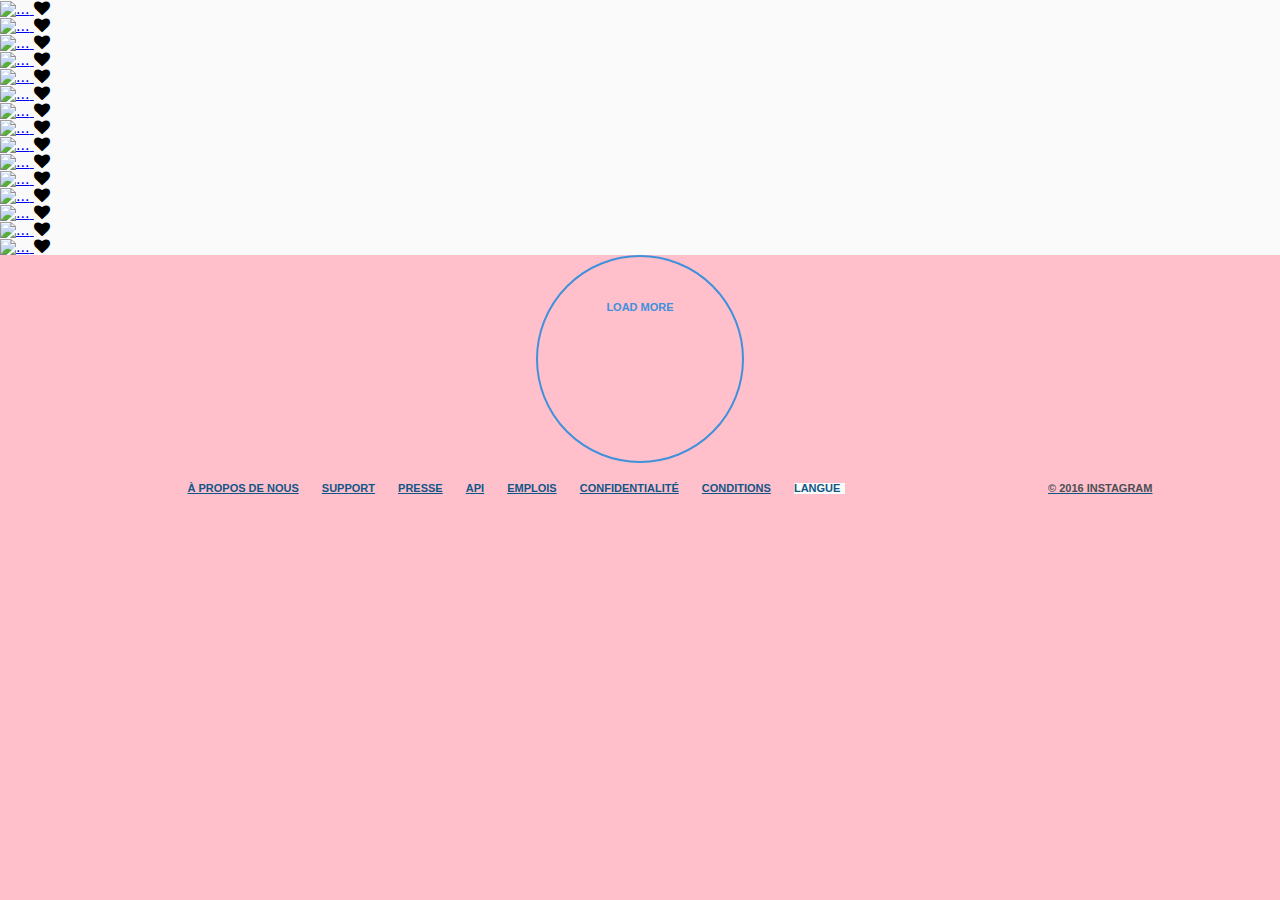
==== jehany.html @ 01a65a3f "ajout des fichiers HTML et CSS de Jehany et Jérémie" ====
<!DOCTYPE html>
<html>
<head>
	<title>SimplonGram</title>

	<meta charset="utf-8">
	<meta name="viewport" content="width=device-width, initial-scale=1">
	<link href="css/reset.css" rel='stylesheet' type='text/css'>
	<link href="css/normalize.css" rel='stylesheet' type='text/css'>
	<link href='https://fonts.googleapis.com/css?family=Source+Sans+Pro:400,700,300' rel='stylesheet' type='text/css'>
	<link rel="stylesheet" href="https://maxcdn.bootstrapcdn.com/bootstrap/3.3.6/css/bootstrap.min.css" 
	integrity="sha384-1q8mTJOASx8j1Au+a5WDVnPi2lkFfwwEAa8hDDdjZlpLegxhjVME1fgjWPGmkzs7" crossorigin="anonymous">
	<link rel="stylesheet" href="https://maxcdn.bootstrapcdn.com/font-awesome/4.5.0/css/font-awesome.min.css">
		
	<link href="css/jehany.css" rel='stylesheet' type='text/css'>
	<link href="style.css" rel='stylesheet' type='text/css'>

</head>

<body>

<div class="container"> 
	<div class="row">
		  <div class="col-xs-12 col-sm-12 col-md-4 col-lg-4">
			    <a href="#" class="thumbnail">
			     <img class="jkimg" src="/home/simplonco/SimplonGram/img/01.jpg" alt="...">
			      </a>
			      <i class="fa fa-heart"></i>
		  </div>
		   <div class="col-xs-12 col-sm-12 col-md-4 col-lg-4">

			       <a href="#" class="thumbnail">
			     <img class="jkimg" src="/home/simplonco/SimplonGram/img/02.jpg" alt="...">
			      </a>
			      <i class="fa fa-heart"></i>
		  </div>
		  <div class="col-xs-12 col-sm-12 col-md-4 col-lg-4">

			      <a href="#" class="thumbnail">
			       <img class="jkimg" src="/home/simplonco/SimplonGram/img/03.jpg" alt="...">
			      </a>
			      <i class="fa fa-heart"></i>
		  </div>
	</div>
</div>
<div class="row">
		  <div class="col-xs-12 col-sm-12 col-md-4 col-lg-4">
			    <a href="#" class="thumbnail">
			     <img class="jkimg" src="/home/simplonco/SimplonGram/img/04.jpg" alt="...">
			      </a>
			      <i class="fa fa-heart"></i>
		  </div>
		   <div class="col-xs-12 col-sm-12 col-md-4 col-lg-4">

			       <a href="#" class="thumbnail">
			     <img class="jkimg" src="/home/simplonco/SimplonGram/img/05.jpg" alt="...">
			      </a>
			      <i class="fa fa-heart"></i>
		  </div>
		  <div class="col-xs-12 col-sm-12 col-md-4 col-lg-4">

			      <a href="#" class="thumbnail">
			       <img class="jkimg" src="/home/simplonco/SimplonGram/img/06.jpg" alt="...">
			      </a>
			      <i class="fa fa-heart"></i>
		  </div>
	</div>
	<div class="row">
		  <div class="col-xs-12 col-sm-12 col-md-4 col-lg-4">
			    <a href="#" class="thumbnail">
			     <img class="jkimg" src="/home/simplonco/SimplonGram/img/07.jpg" alt="...">
			      </a>
			      <i class="fa fa-heart"></i>
		  </div>
		   <div class="col-xs-12 col-sm-12 col-md-4 col-lg-4">

			       <a href="#" class="thumbnail">
			     <img class="jkimg" src="/home/simplonco/SimplonGram/img/08.jpg" alt="...">
			      </a>
			      <i class="fa fa-heart"></i>
		  </div>
		  <div class="col-xs-12 col-sm-12 col-md-4 col-lg-4">

			      <a href="#" class="thumbnail">
			       <img class="jkimg" src="/home/simplonco/SimplonGram/img/09.jpg" alt="...">
			      </a>
			      <i class="fa fa-heart"></i>
		  </div>
	</div>
	<div class="row">
		  <div class="col-xs-12 col-sm-12 col-md-4 col-lg-4">
			    <a href="#" class="thumbnail">
			     <img class="jkimg" src="/home/simplonco/SimplonGram/img/10.jpg" alt="...">
			      </a>
			      <i class="fa fa-heart"></i>
		  </div>
		   <div class="col-xs-12 col-sm-12 col-md-4 col-lg-4">

			       <a href="#" class="thumbnail">
			     <img class="jkimg" src="/home/simplonco/SimplonGram/img/11.jpg" alt="...">
			      </a>
			      <i class="fa fa-heart"></i>
		  </div>
		  <div class="col-xs-12 col-sm-12 col-md-4 col-lg-4">

			      <a href="#" class="thumbnail">
			       <img class="jkimg" src="/home/simplonco/SimplonGram/img/12.jpg" alt="...">
			      </a>
			      <i class="fa fa-heart"></i>
		  </div>
	</div>
	<div class="row">
		  <div class="col-xs-12 col-sm-12 col-md-4 col-lg-4">
			    <a href="#" class="thumbnail">
			     <img class="jkimg" src="/home/simplonco/SimplonGram/img/13.jpg" alt="...">
			      </a>
			      <i class="fa fa-heart"></i>
		  </div>
		   <div class="col-xs-12 col-sm-12 col-md-4 col-lg-4">

			       <a href="#" class="thumbnail">
			     <img class="jkimg" src="/home/simplonco/SimplonGram/img/14.jpg" alt="...">
			      </a>
			      <i class="fa fa-heart"></i>
		  </div>
		  <div class="col-xs-12 col-sm-12 col-md-4 col-lg-4">

			      <a href="#" class="thumbnail">
			       <img class="jkimg"  src="/home/simplonco/SimplonGram/img/15.jpg" alt="...">
			      </a>
			      <i class="fa fa-heart heartred"></i>
		  </div>
	</div>
   
<footer>


<div class="jkbutton"><a href="#">LOAD MORE</a></div>
	

<div class="jklinks">
	<ul>
		<li><a href="#">À PROPOS DE NOUS</a></li>
		<li><a href="#">SUPPORT</a></li>
		<li><a href="#">PRESSE</a></li>
		<li><a href="#">API</a></li>
		<li><a href="#">EMPLOIS</a></li>
		<li><a href="#">CONFIDENTIALITÉ</a></li>
		<li><a href="#">CONDITIONS</a></li>

		

		<select>
		<option value="LANGUE" selected id="test">LANGUE</option>
		<option value="Afrikaans">Afrikaans</option>
		<option value="Allemand">Allemand</option>
		<option value="Anglais">Anglais</option>
		<option value="Chinois">Chinois</option>
		<option value="Français">Français</option>

		
		</select>
		<li><a href="#"><span>© 2016 INSTAGRAM</span></a></li>
	</ul>
	</div>
</footer>



	<script src="https://code.jquery.com/jquery-2.2.3.min.js"></script>
	<script src="js/file.js">
	</script>
</body>

</html>
---- css/jehany.css ----
/*CARDS*/

img.jkimg {
	width: 400px;
	height: 290px;
	
}

.thumbnail {
	border: none;
}

img.jkimg:hover{
	visibility: visible;

}

.container {
	background-color: #FAFAFA;
	width: 100%;
	margin:0;
}
.row {
	background-color: #FAFAFA;
}

.jkbuttonbck {
	background-color: #FAFAFA;
}

.jkbutton {
	
	border:2px solid #4090db;
	width:120px;
	height: 120px;
	text-align: center;
	font-weight:bold;
	padding: 3.3%;
	border-radius:50%;
	font-family: Helvetica, "Source Sans Pro";
	font-size:11px;
	line-height: 1.5;
	margin:0 auto;
	vertical-align: center;
		
}



.jkbutton:hover {

	border: 2px solid #3A6E9F;
}

.jkbutton a {
	color:#4090db;
	text-decoration: none;

}

.jkbutton a:hover {
	color: #3A6E9F;
	
}
	
}


/*FOOTER*/
footer {
	background-color:#FAFAFA;
	
}



.jklinks {

	display:flex;
	justify-content: center;
	margin-right: 20px;
	margin-top: 20px;
	color:#0D3C5F;
	font-size:11px;
	font-weight: bold;
	font-family: Helvetica, "Source Sans Pro";

}

.jklinks ul {
	margin-left: 100px;
}

.jklinks span {
	color:#4B4F54;
	margin-left: 200px;
}
.jklinks li a {


color:#125688;
}

.jklinks li a:hover {


color:#0d3c5f;
}

footer .jklinks ul li
 {
	display: inline-block;
	margin-right: 20px;

}

li a:hover {
	text-decoration: none;
}

.jkcopyright a {
	display: inline-block;
}

select {

	-webkit-appearance:none;
	border:none;
	background-color:#FAFAFA;
	color:#125688;


}

select:hover {
	color:#0d3c5f;
}

option:hover {
	background-color: green;

}

#test {
	display: none;
}
---- style.css ----
@import "css/diana.css";
@import "css/jehany.css";
@import "css/olivier.css";
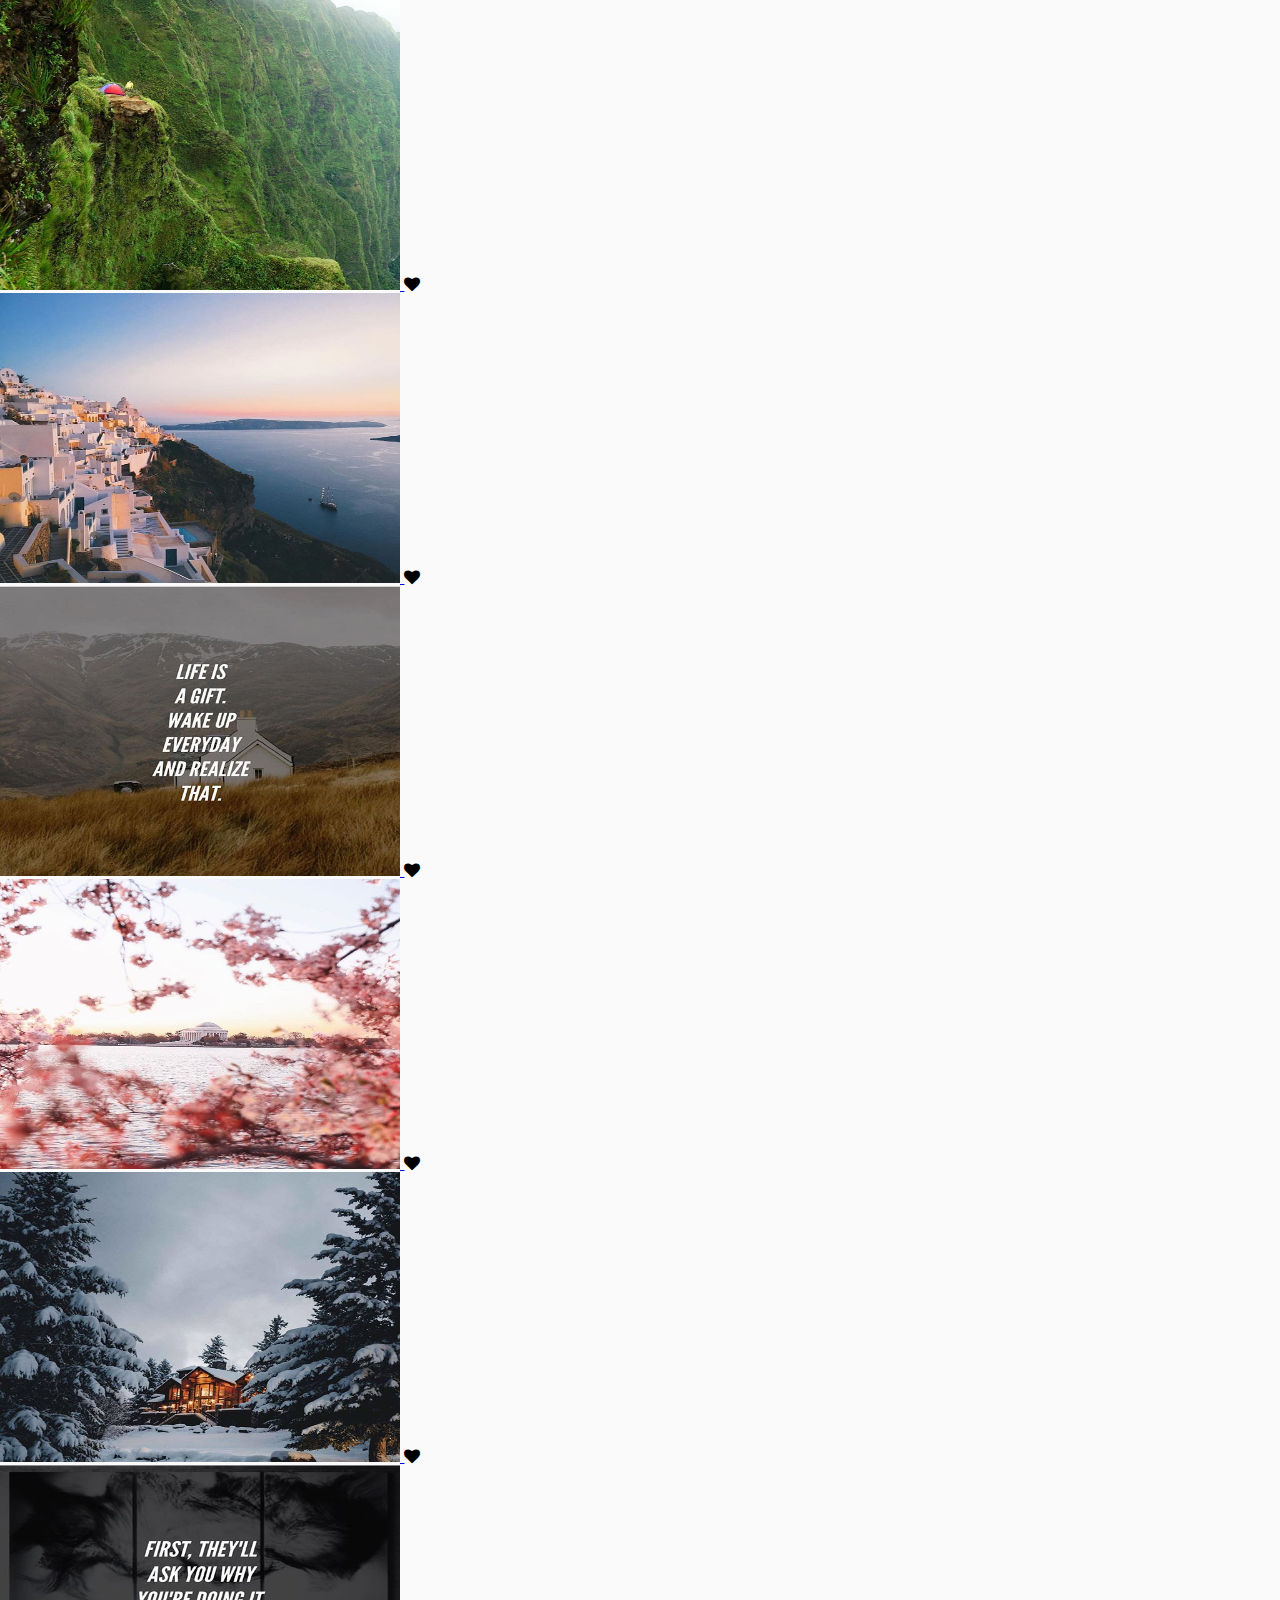
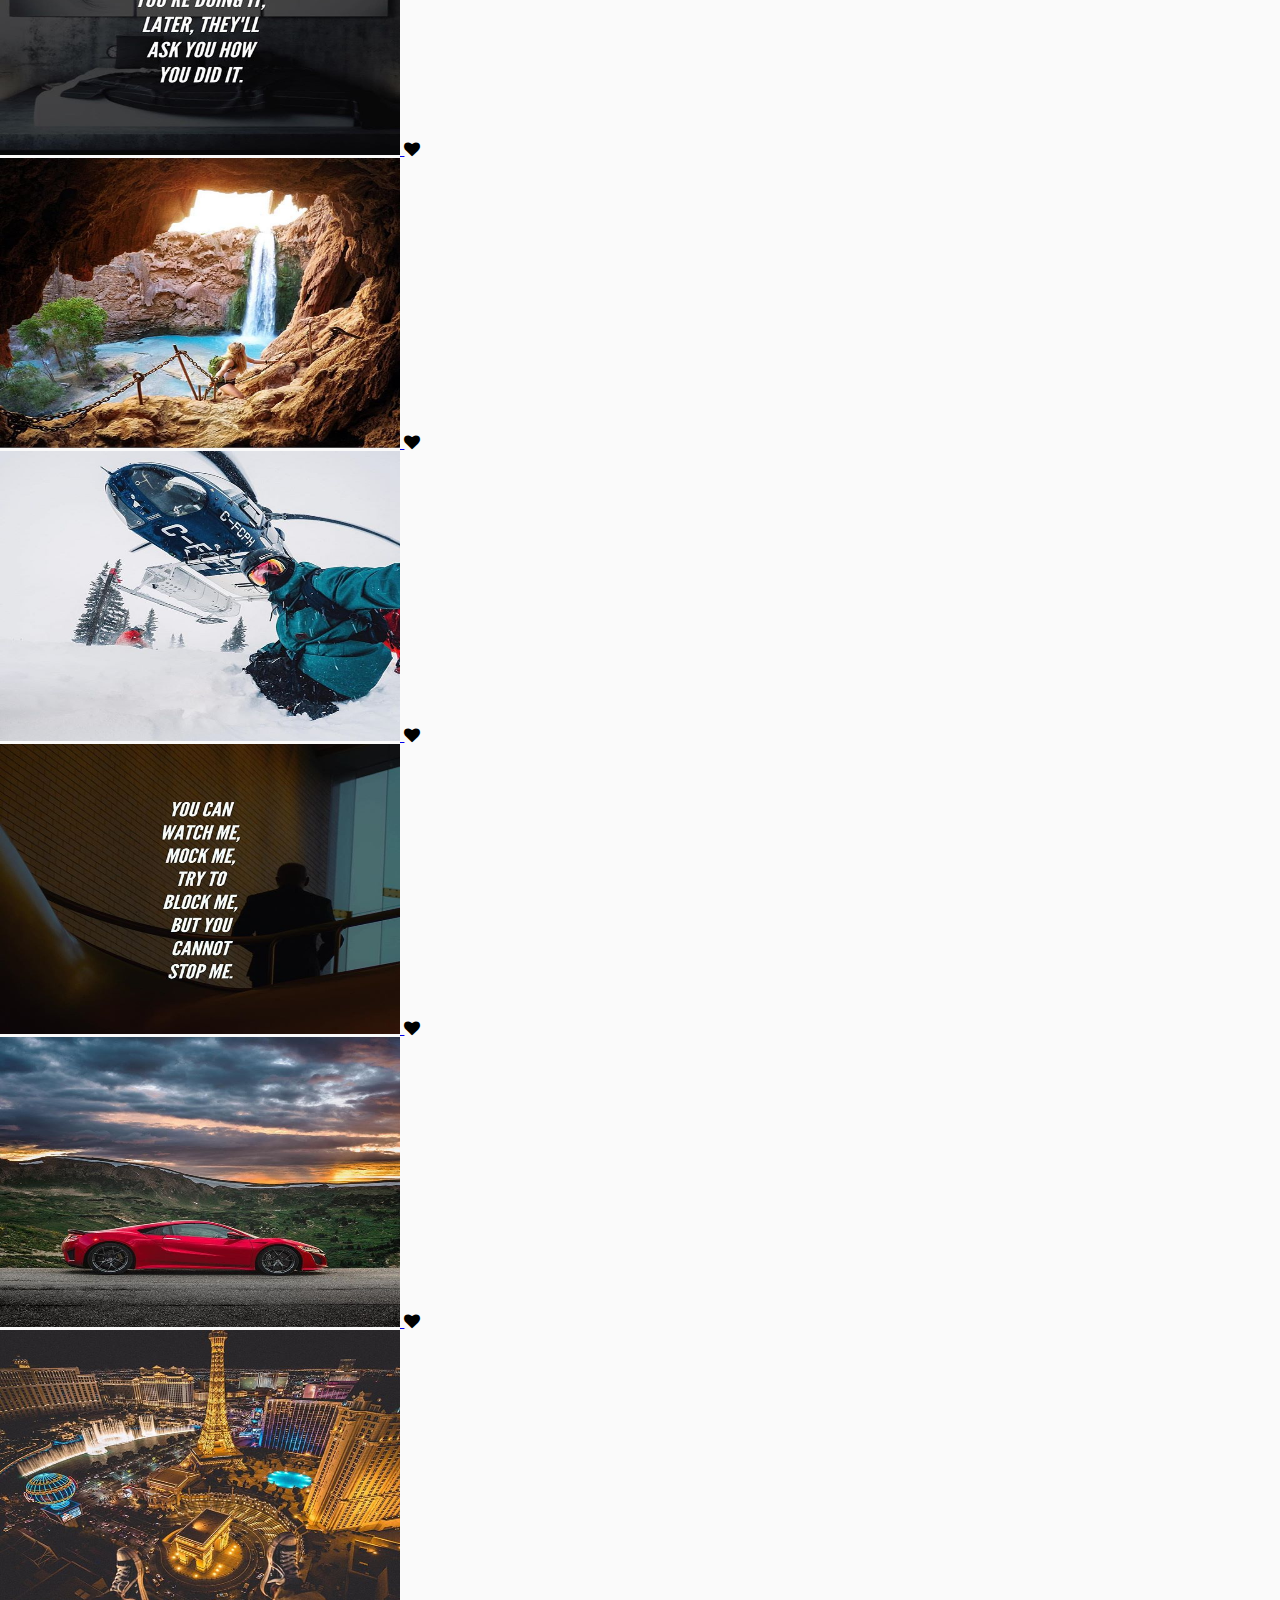
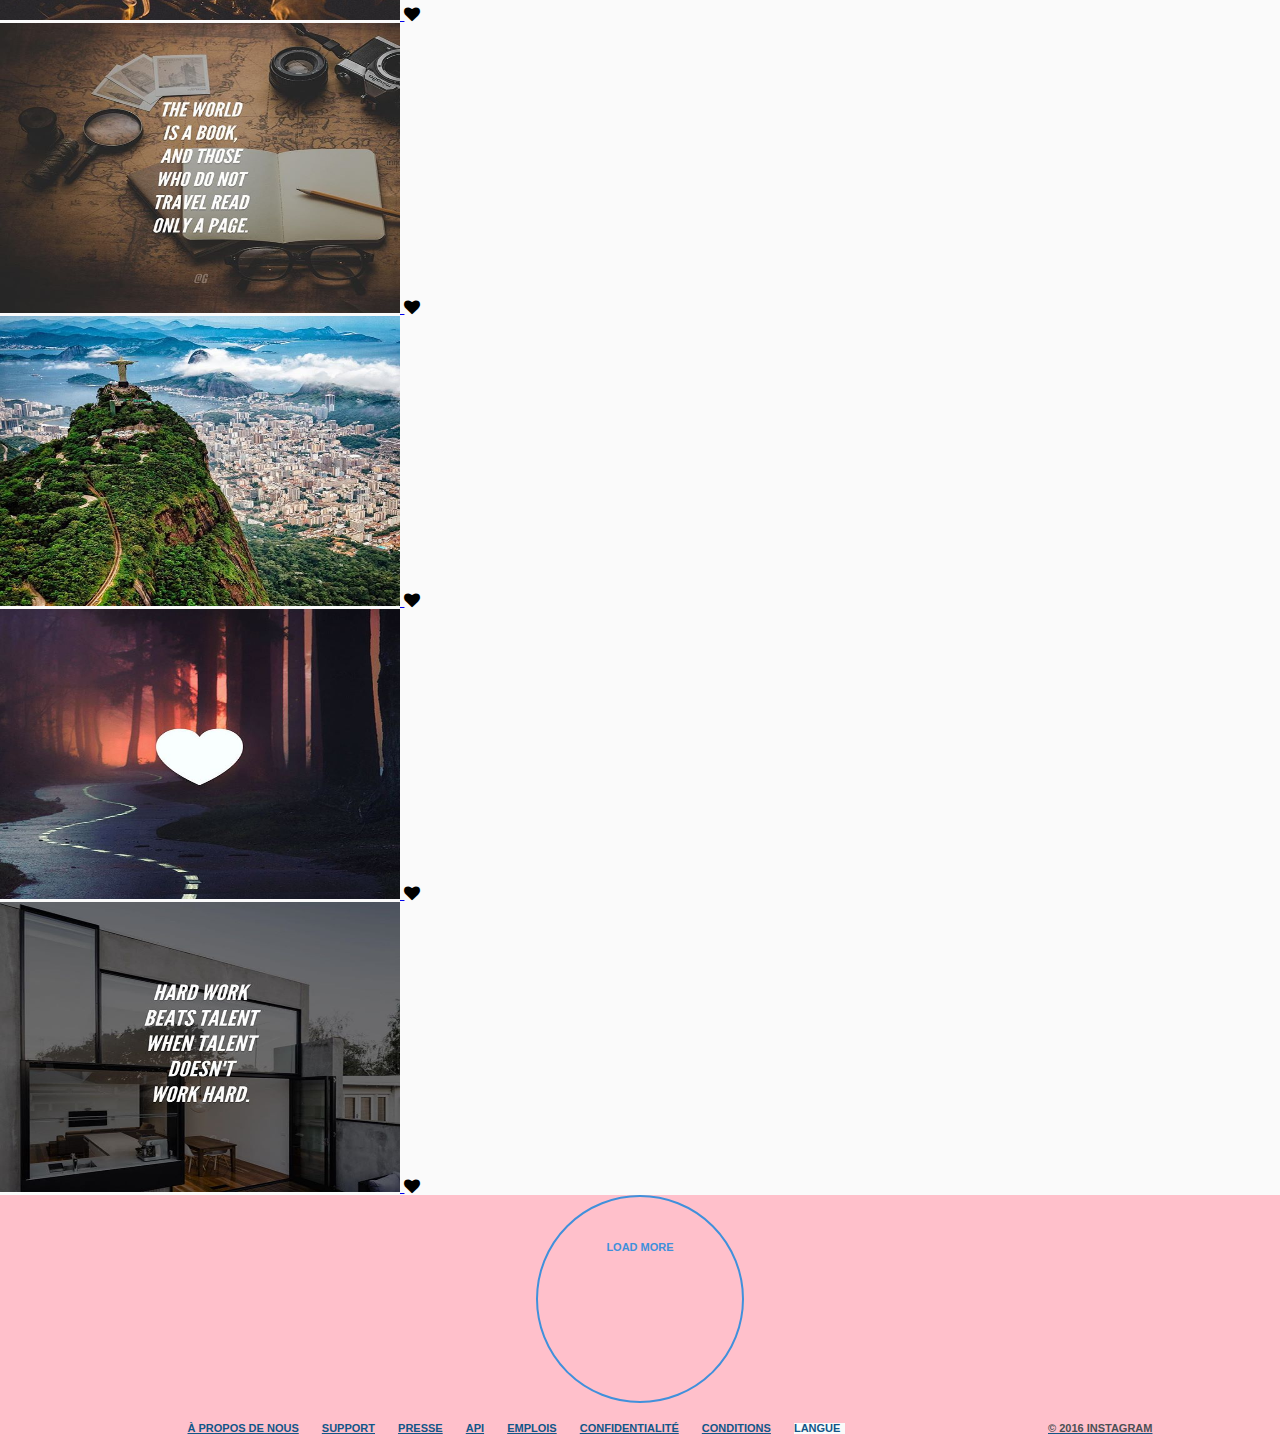
==== commit 1a5737ba: "correction du chemn des images" ====
--- a/jehany.html
+++ b/jehany.html
@@ -23,21 +23,21 @@
 	<div class="row">
 		  <div class="col-xs-12 col-sm-12 col-md-4 col-lg-4">
 			    <a href="#" class="thumbnail">
-			     <img class="jkimg" src="/home/simplonco/SimplonGram/img/01.jpg" alt="...">
+			     <img class="jkimg" src="img/01.jpg" alt="...">
 			      </a>
 			      <i class="fa fa-heart"></i>
 		  </div>
 		   <div class="col-xs-12 col-sm-12 col-md-4 col-lg-4">
 
 			       <a href="#" class="thumbnail">
-			     <img class="jkimg" src="/home/simplonco/SimplonGram/img/02.jpg" alt="...">
+			     <img class="jkimg" src="img/02.jpg" alt="...">
 			      </a>
 			      <i class="fa fa-heart"></i>
 		  </div>
 		  <div class="col-xs-12 col-sm-12 col-md-4 col-lg-4">
 
 			      <a href="#" class="thumbnail">
-			       <img class="jkimg" src="/home/simplonco/SimplonGram/img/03.jpg" alt="...">
+			       <img class="jkimg" src="img/03.jpg" alt="...">
 			      </a>
 			      <i class="fa fa-heart"></i>
 		  </div>
@@ -46,21 +46,21 @@
 <div class="row">
 		  <div class="col-xs-12 col-sm-12 col-md-4 col-lg-4">
 			    <a href="#" class="thumbnail">
-			     <img class="jkimg" src="/home/simplonco/SimplonGram/img/04.jpg" alt="...">
+			     <img class="jkimg" src="img/04.jpg" alt="...">
 			      </a>
 			      <i class="fa fa-heart"></i>
 		  </div>
 		   <div class="col-xs-12 col-sm-12 col-md-4 col-lg-4">
 
 			       <a href="#" class="thumbnail">
-			     <img class="jkimg" src="/home/simplonco/SimplonGram/img/05.jpg" alt="...">
+			     <img class="jkimg" src="img/05.jpg" alt="...">
 			      </a>
 			      <i class="fa fa-heart"></i>
 		  </div>
 		  <div class="col-xs-12 col-sm-12 col-md-4 col-lg-4">
 
 			      <a href="#" class="thumbnail">
-			       <img class="jkimg" src="/home/simplonco/SimplonGram/img/06.jpg" alt="...">
+			       <img class="jkimg" src="img/06.jpg" alt="...">
 			      </a>
 			      <i class="fa fa-heart"></i>
 		  </div>
@@ -68,21 +68,21 @@
 	<div class="row">
 		  <div class="col-xs-12 col-sm-12 col-md-4 col-lg-4">
 			    <a href="#" class="thumbnail">
-			     <img class="jkimg" src="/home/simplonco/SimplonGram/img/07.jpg" alt="...">
+			     <img class="jkimg" src="img/07.jpg" alt="...">
 			      </a>
 			      <i class="fa fa-heart"></i>
 		  </div>
 		   <div class="col-xs-12 col-sm-12 col-md-4 col-lg-4">
 
 			       <a href="#" class="thumbnail">
-			     <img class="jkimg" src="/home/simplonco/SimplonGram/img/08.jpg" alt="...">
+			     <img class="jkimg" src="img/08.jpg" alt="...">
 			      </a>
 			      <i class="fa fa-heart"></i>
 		  </div>
 		  <div class="col-xs-12 col-sm-12 col-md-4 col-lg-4">
 
 			      <a href="#" class="thumbnail">
-			       <img class="jkimg" src="/home/simplonco/SimplonGram/img/09.jpg" alt="...">
+			       <img class="jkimg" src="img/09.jpg" alt="...">
 			      </a>
 			      <i class="fa fa-heart"></i>
 		  </div>
@@ -90,21 +90,21 @@
 	<div class="row">
 		  <div class="col-xs-12 col-sm-12 col-md-4 col-lg-4">
 			    <a href="#" class="thumbnail">
-			     <img class="jkimg" src="/home/simplonco/SimplonGram/img/10.jpg" alt="...">
+			     <img class="jkimg" src="img/10.jpg" alt="...">
 			      </a>
 			      <i class="fa fa-heart"></i>
 		  </div>
 		   <div class="col-xs-12 col-sm-12 col-md-4 col-lg-4">
 
 			       <a href="#" class="thumbnail">
-			     <img class="jkimg" src="/home/simplonco/SimplonGram/img/11.jpg" alt="...">
+			     <img class="jkimg" src="img/11.jpg" alt="...">
 			      </a>
 			      <i class="fa fa-heart"></i>
 		  </div>
 		  <div class="col-xs-12 col-sm-12 col-md-4 col-lg-4">
 
 			      <a href="#" class="thumbnail">
-			       <img class="jkimg" src="/home/simplonco/SimplonGram/img/12.jpg" alt="...">
+			       <img class="jkimg" src="img/12.jpg" alt="...">
 			      </a>
 			      <i class="fa fa-heart"></i>
 		  </div>
@@ -112,21 +112,21 @@
 	<div class="row">
 		  <div class="col-xs-12 col-sm-12 col-md-4 col-lg-4">
 			    <a href="#" class="thumbnail">
-			     <img class="jkimg" src="/home/simplonco/SimplonGram/img/13.jpg" alt="...">
+			     <img class="jkimg" src="img/13.jpg" alt="...">
 			      </a>
 			      <i class="fa fa-heart"></i>
 		  </div>
 		   <div class="col-xs-12 col-sm-12 col-md-4 col-lg-4">
 
 			       <a href="#" class="thumbnail">
-			     <img class="jkimg" src="/home/simplonco/SimplonGram/img/14.jpg" alt="...">
+			     <img class="jkimg" src="img/14.jpg" alt="...">
 			      </a>
 			      <i class="fa fa-heart"></i>
 		  </div>
 		  <div class="col-xs-12 col-sm-12 col-md-4 col-lg-4">
 
 			      <a href="#" class="thumbnail">
-			       <img class="jkimg"  src="/home/simplonco/SimplonGram/img/15.jpg" alt="...">
+			       <img class="jkimg"  src="img/15.jpg" alt="...">
 			      </a>
 			      <i class="fa fa-heart heartred"></i>
 		  </div>
